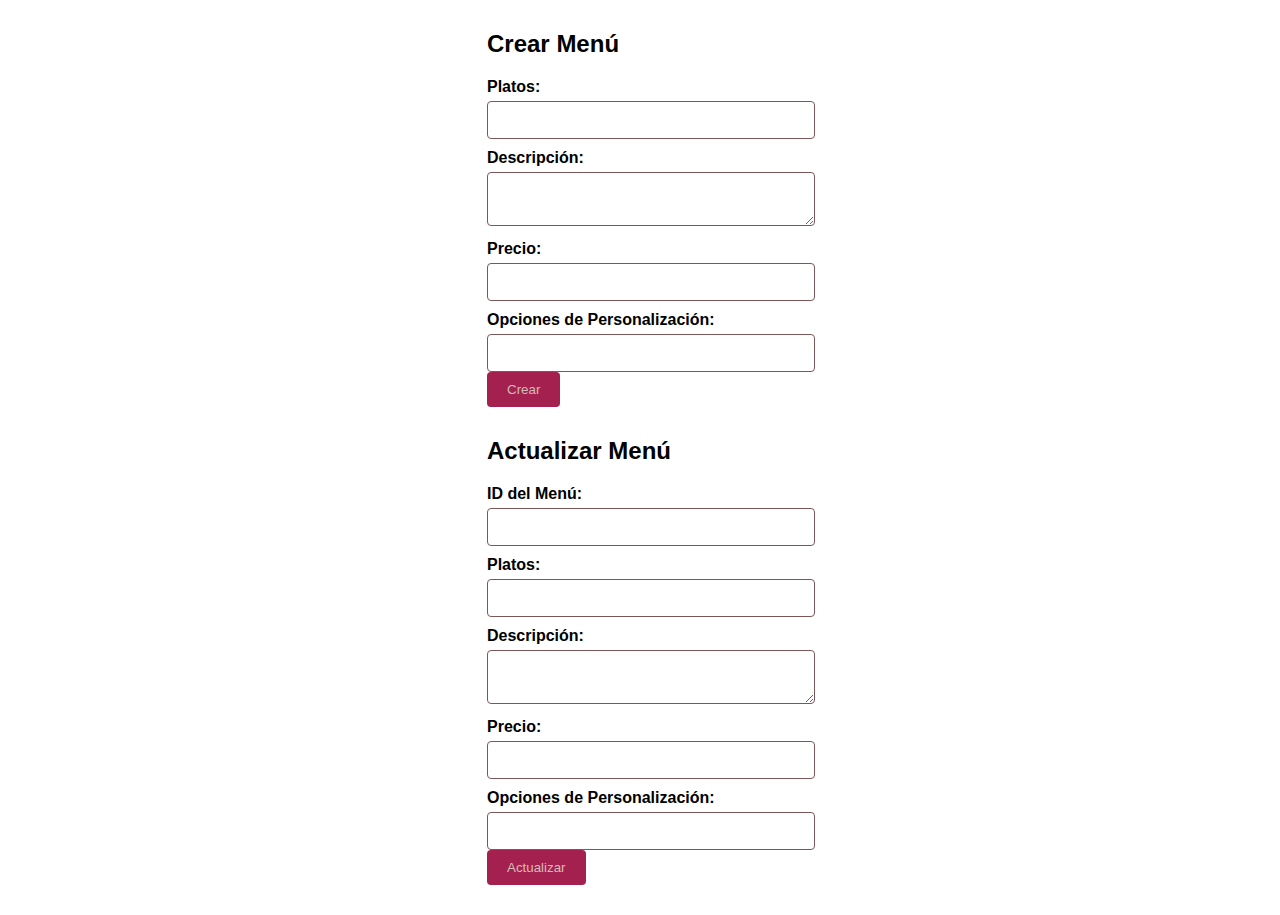
==== menus/menu.html @ 27954f0b "version 1.1" ====
<!DOCTYPE html>
<html lang="es">
<head>
    <meta charset="UTF-8">
    <meta http-equiv="X-UA-Compatible" content="IE=edge">
    <meta name="viewport" content="width=device-width, initial-scale=1.0">
    <title>Menú de Restaurante COROSO</title>
    <link rel="stylesheet" href="/img/cocinera_logo.png">
    <link rel="stylesheet" href="menu.css">
</head>
<body>
    

    <main>
        <div>
            <h2>Crear Menú</h2>
            <form action="menu.php" method="POST">
                <label for="platos">Platos:</label>
                <input type="text" id="platos" name="platos" required>

                <label for="descripcion">Descripción:</label>
                <textarea id="descripcion" name="descripcion" required></textarea>

                <label for="precio">Precio:</label>
                <input type="number" id="precio" name="precio" required>

                <label for="opcionesPersonalizacion">Opciones de Personalización:</label>
                <input type="text" id="opcionesPersonalizacion" name="opcionesPersonalizacion" required>

                <button type="submit">Crear</button>
            </form>
        </div>

        <div>
            <h2>Actualizar Menú</h2>
            <form action="menu.php" method="POST">
                <label for="id">ID del Menú:</label>
                <input type="text" id="id" name="id" required>

                <label for="platos">Platos:</label>
                <input type="text" id="platos" name="platos" required>

                <label for="descripcion">Descripción:</label>
                <textarea id="descripcion" name="descripcion" required></textarea>

                <label for="precio">Precio:</label>
                <input type="number" id="precio" name="precio" required>

                <label for="opcionesPersonalizacion">Opciones de Personalización:</label>
                <input type="text" id="opcionesPersonalizacion" name="opcionesPersonalizacion" required>

                <button type="submit">Actualizar</button>
            </form>
        </div>
    </main>
</body>
</html>
---- menus/menu.css ----
/* Estilos generales */
body {
    font-family: Arial, sans-serif;
    margin: 0;
    padding: 0;
  }
  
  .container {
    max-width: 700px;
    margin: 0 auto;
    padding: 20px;
  }
  
  h2 {
    font-size: 1.5rem;
    margin-top: 30px;
  }
  
  form {
    margin-bottom: 30px;
  }
  
  label {
    display: block;
    margin-top: 10px;
    font-weight: bold;
  }
  
  input,
  textarea {
    width: 100%;
    padding: 10px;
    border: 1px solid #7d5757;
    border-radius: 4px;
    font-size: 14px;
    margin-top: 5px;
  }
  
  button {
    background-color: #a4204e;
    color: #d7baba;
    padding: 10px 20px;
    border: none;
    border-radius: 4px;
    cursor: pointer;
    transition: background-color 0.3s;
  }
  
  button:hover {
    background-color: #2c4092;
  }
  
  

  
  /* Estilos para hacer la interfaz más centrada */
  body {
    display: flex;
    justify-content: center;
    align-items: center;
    min-height: 100vh;
  }
  
  .container {
    width: 100%;
    max-width: 800px;
  }
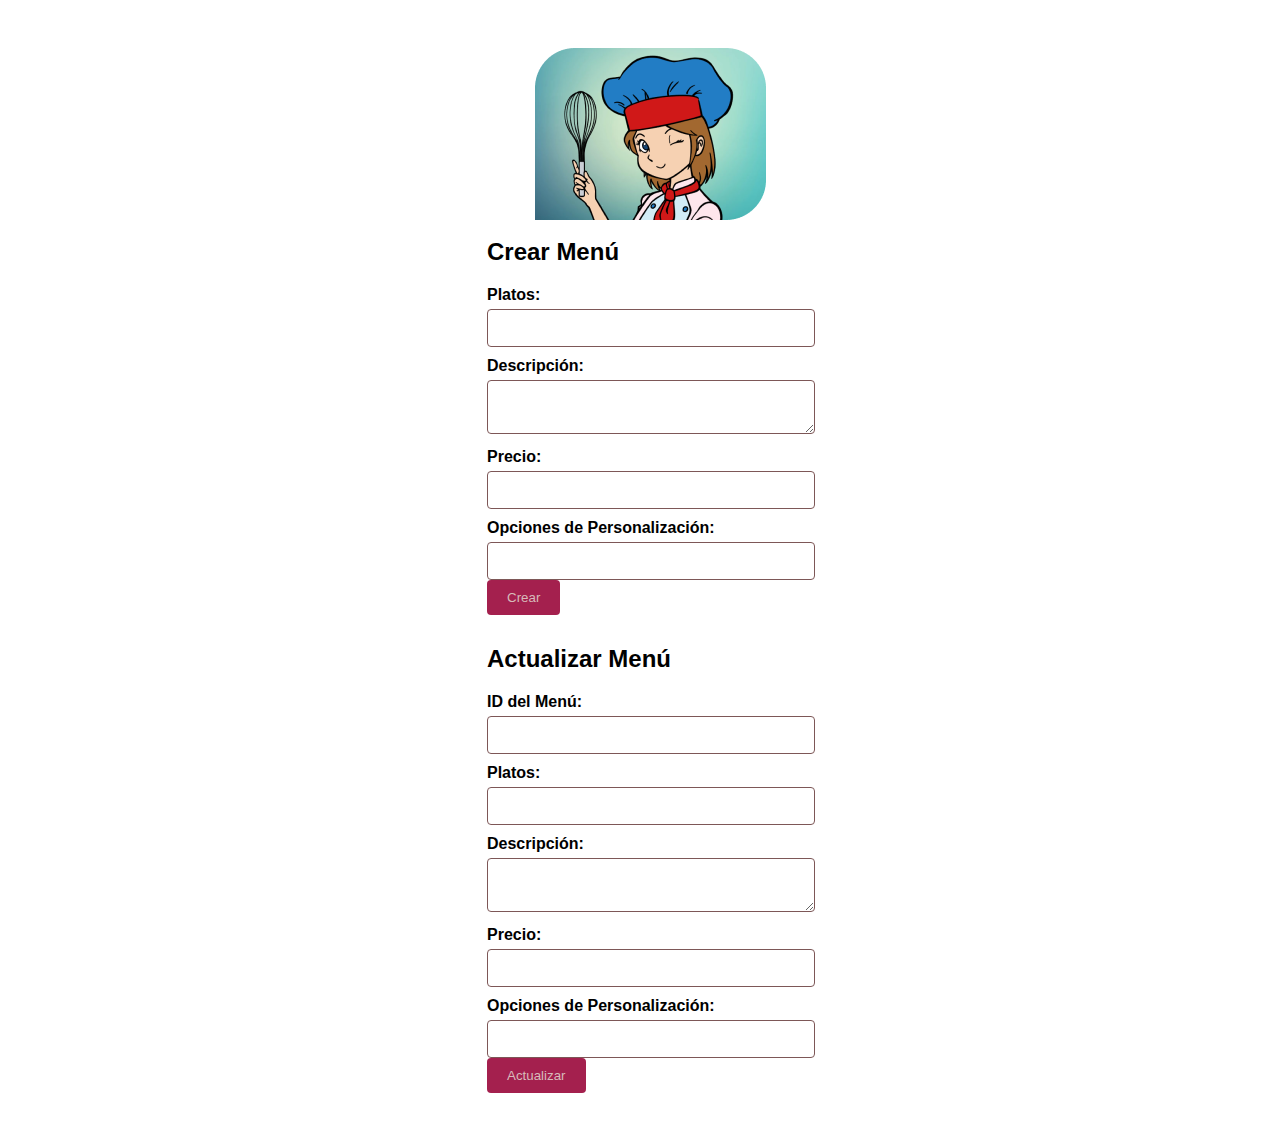
==== commit b991e521: "paquete menu" ====
--- a/menus/menu.html
+++ b/menus/menu.html
@@ -5,13 +5,12 @@
     <meta http-equiv="X-UA-Compatible" content="IE=edge">
     <meta name="viewport" content="width=device-width, initial-scale=1.0">
     <title>Menú de Restaurante COROSO</title>
-    <link rel="stylesheet" href="/img/cocinera_logo.png">
+    <link rel="icon" href="../img/cocinera_logo.png">
     <link rel="stylesheet" href="menu.css">
 </head>
 <body>
-    
-
     <main>
+        <img class="logo" src="../img/cocinera_logo.png" alt="logo">
         <div>
             <h2>Crear Menú</h2>
             <form action="menu.php" method="POST">
@@ -27,7 +26,7 @@
                 <label for="opcionesPersonalizacion">Opciones de Personalización:</label>
                 <input type="text" id="opcionesPersonalizacion" name="opcionesPersonalizacion" required>
 
-                <button type="submit">Crear</button>
+                <button type="submit" name="crear_menu">Crear</button>
             </form>
         </div>
 
@@ -49,7 +48,7 @@
                 <label for="opcionesPersonalizacion">Opciones de Personalización:</label>
                 <input type="text" id="opcionesPersonalizacion" name="opcionesPersonalizacion" required>
 
-                <button type="submit">Actualizar</button>
+                <button type="submit" name="actualizar_menu">Actualizar</button>
             </form>
         </div>
     </main>
--- a/menus/menu.css
+++ b/menus/menu.css
@@ -65,4 +65,12 @@
     width: 100%;
     max-width: 800px;
   }
-  +  
+  /*logo */
+
+  .logo {
+    position: relative;
+    top: 2rem;
+    left: 2rem;
+    margin: 1rem;
+  }